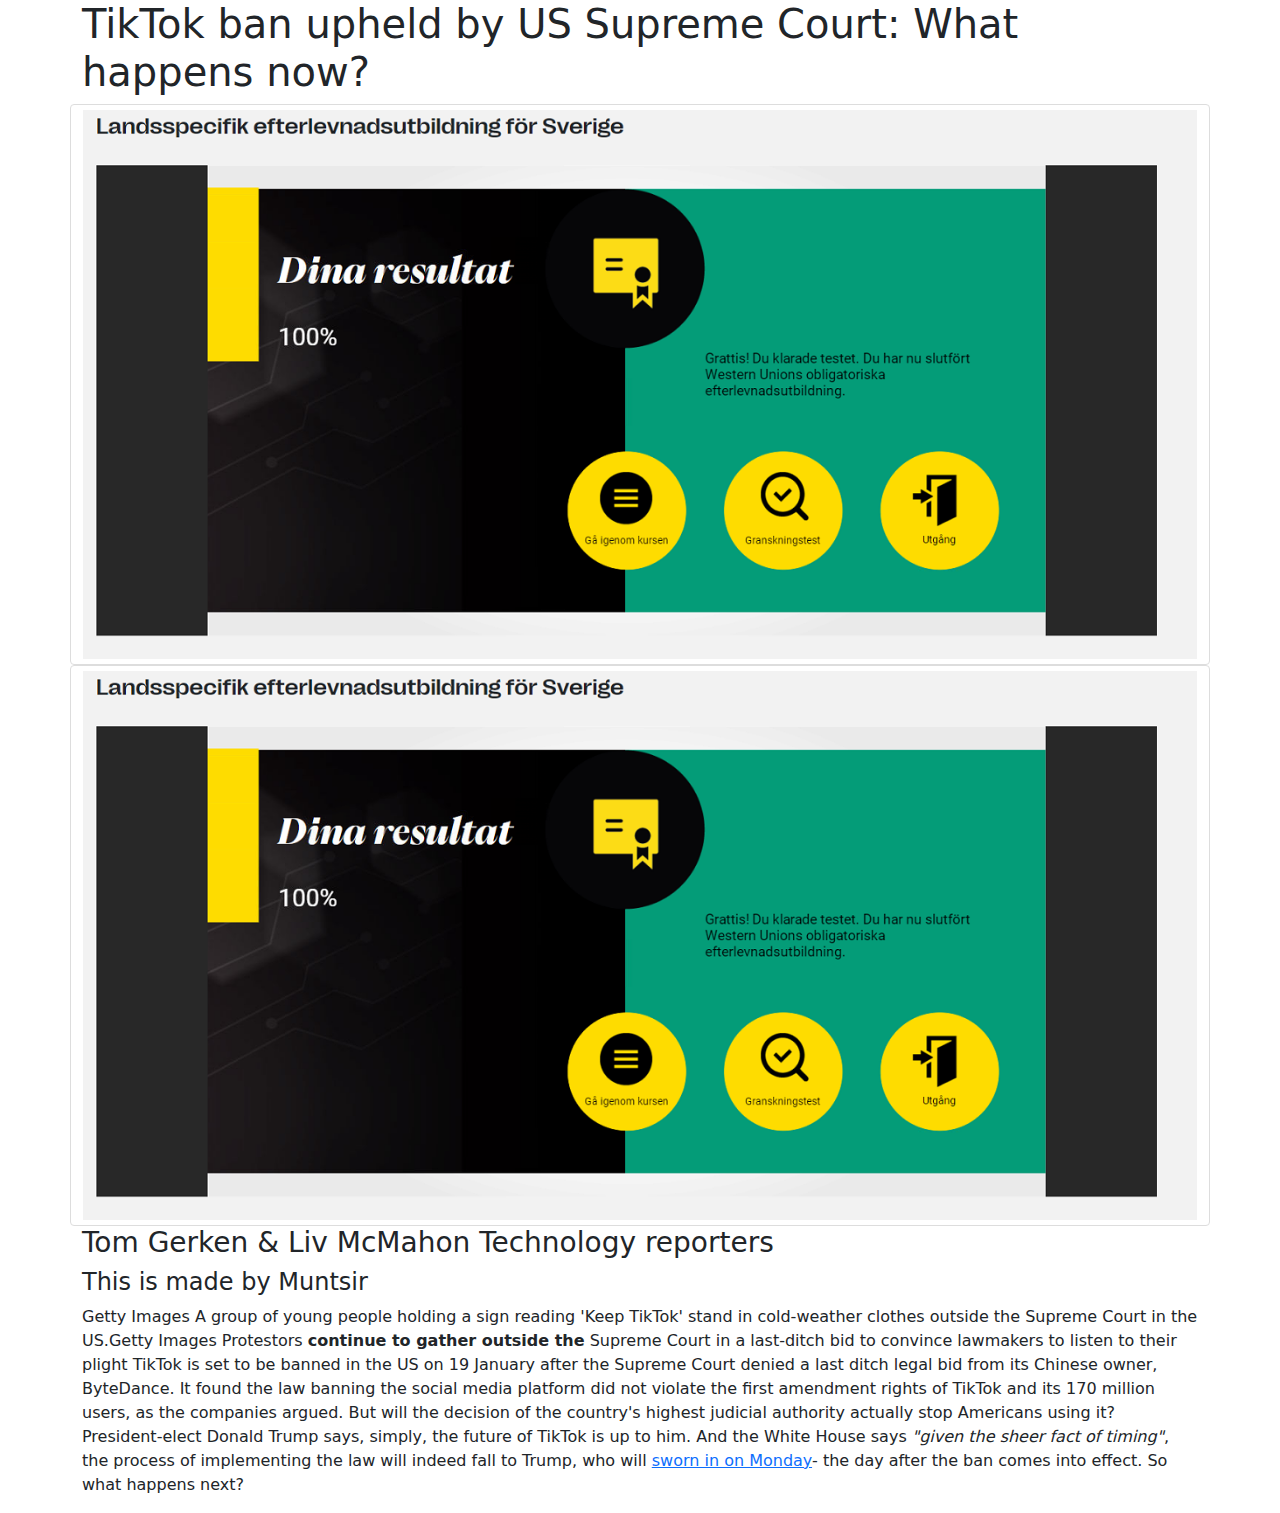
==== index.html @ 17f11a85 "H4 added" ====
<!DOCTYPE html5>
<html lang="en">

<head>
    <meta charset="UTF-8">
    <meta name="viewport" content="width=device-width, initial-scale=1.0">
    <title>Document</title>
    <link rel="stylesheet" href="style.css">
    <link href="https://cdn.jsdelivr.net/npm/bootstrap@5.3.3/dist/css/bootstrap.min.css" rel="stylesheet"
        integrity="sha384-QWTKZyjpPEjISv5WaRU9OFeRpok6YctnYmDr5pNlyT2bRjXh0JMhjY6hW+ALEwIH" crossorigin="anonymous">
</head>

<body>
    <div class="container">
        <div class="row">
            <h1>TikTok ban upheld by US Supreme Court: What happens now?</h1>
            <img src="ball.png" alt="ball">
            <img src="ball.png" alt="ball">
            <h3>Tom Gerken & Liv McMahon
                Technology reporters</h3>
            <h4>This is made by Muntsir</h4>
            <p>Getty Images A group of young people holding a sign reading 'Keep TikTok' stand in cold-weather clothes
                outside
                the Supreme Court in the US.Getty Images
                Protestors <b class="highlight">continue to gather outside the</b> Supreme Court in a last-ditch bid to
                convince
                lawmakers to
                listen to
                their plight
                TikTok is set to be banned in the US on 19 January after the Supreme Court denied a last ditch legal bid
                from
                its Chinese owner, ByteDance.

                It found the law banning the social media platform did not violate the first amendment rights of TikTok
                and
                its
                170 million users, as the companies argued.

                But will the decision of the country's highest judicial authority actually stop Americans using it?

                President-elect Donald Trump says, simply, the future of TikTok is up to him.

                And the White House says <i>"given the sheer fact of timing"</i>, the process of implementing the law
                will
                indeed fall
                to Trump, who will
                <a href="www.google.com">sworn in on Monday</a>- the day after the ban comes into effect.

                So what happens next?
            </p>
        </div>
    </div>
    <script src="https://cdn.jsdelivr.net/npm/bootstrap@5.3.3/dist/js/bootstrap.bundle.min.js"
        integrity="sha384-YvpcrYf0tY3lHB60NNkmXc5s9fDVZLESaAA55NDzOxhy9GkcIdslK1eN7N6jIeHz"
        crossorigin="anonymous"></script>
</body>

</html>
---- style.css ----
h1.mainbox {
    background-color: aqua;
}

img {
    border: 1px solid #ddd;
    border-radius: 4px;
    padding: 5px;
    width: 100vh;
}

h1.secondarybox {
    background-color: blue;
}
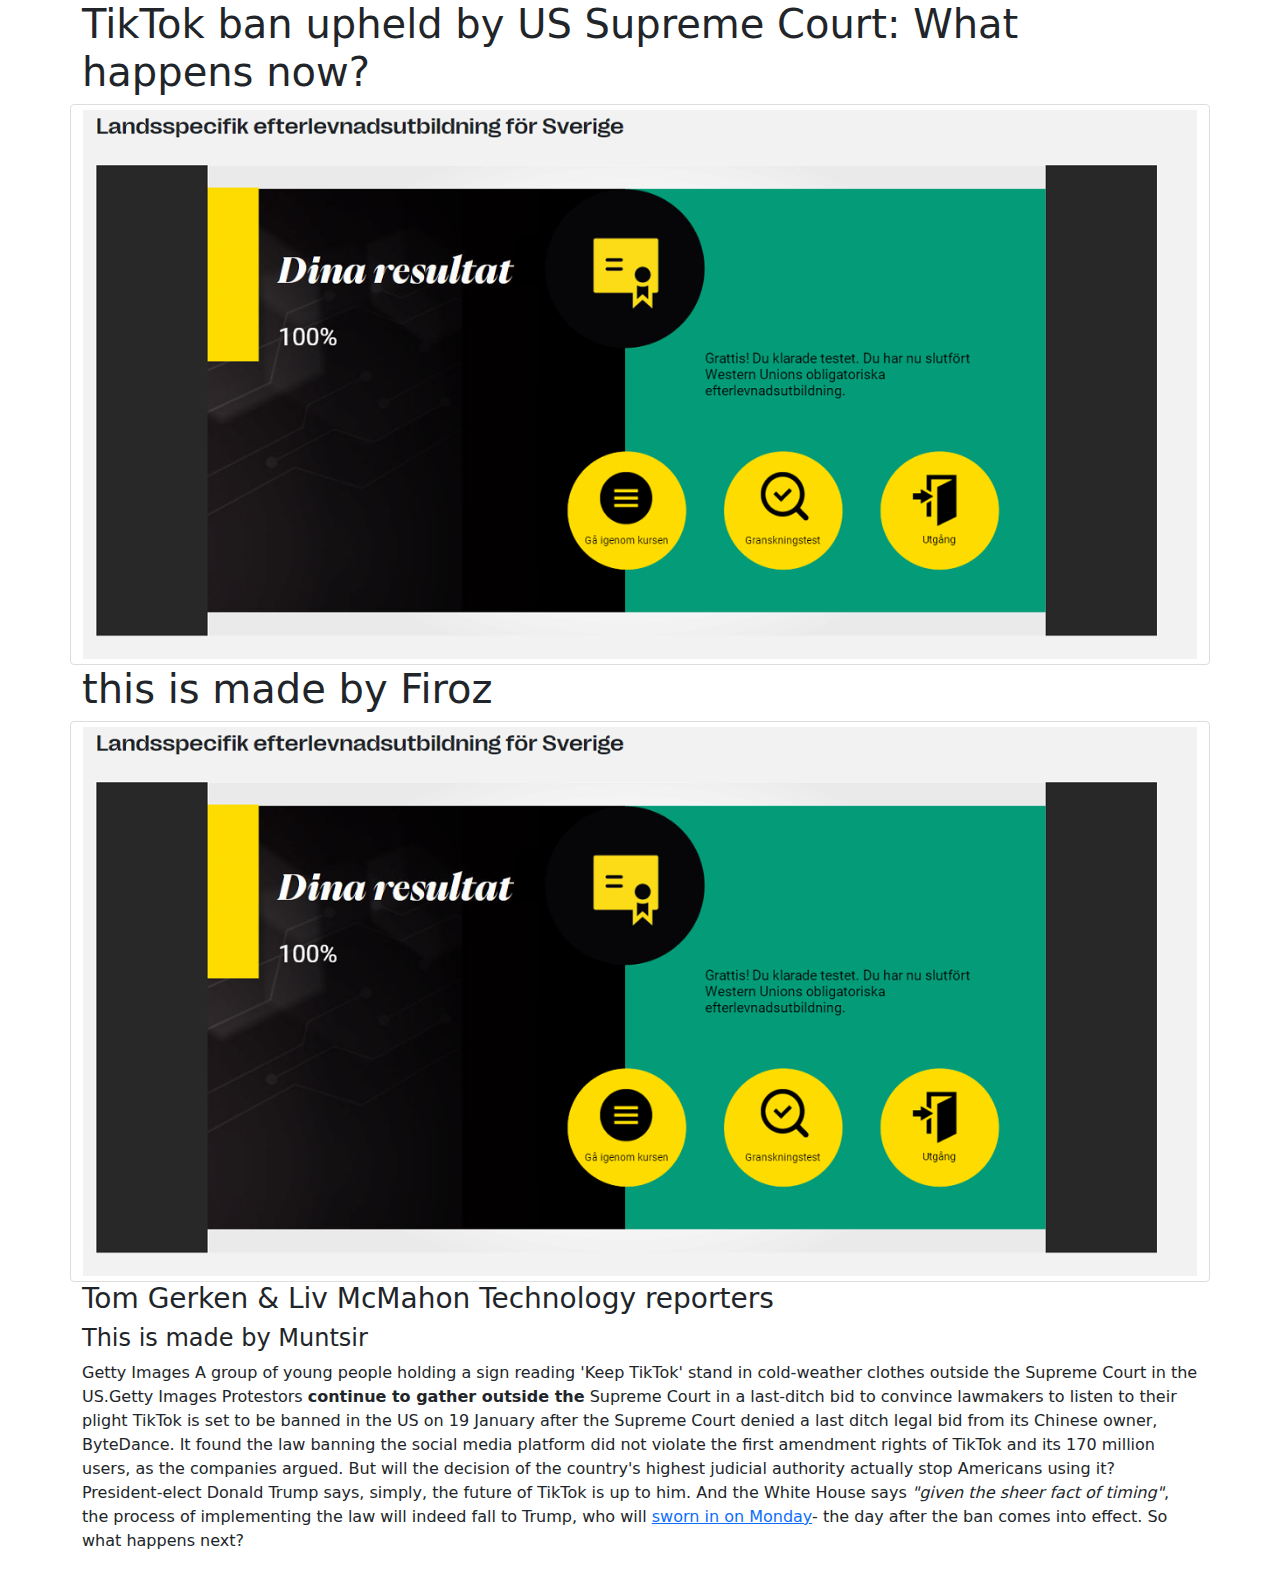
==== commit 6a2dc836: "Merge pull request #1 from abostef747/MuntasirPage" ====
--- a/index.html
+++ b/index.html
@@ -15,6 +15,7 @@
         <div class="row">
             <h1>TikTok ban upheld by US Supreme Court: What happens now?</h1>
             <img src="ball.png" alt="ball">
+            <h1> this is made by Firoz</h1>
             <img src="ball.png" alt="ball">
             <h3>Tom Gerken & Liv McMahon
                 Technology reporters</h3>
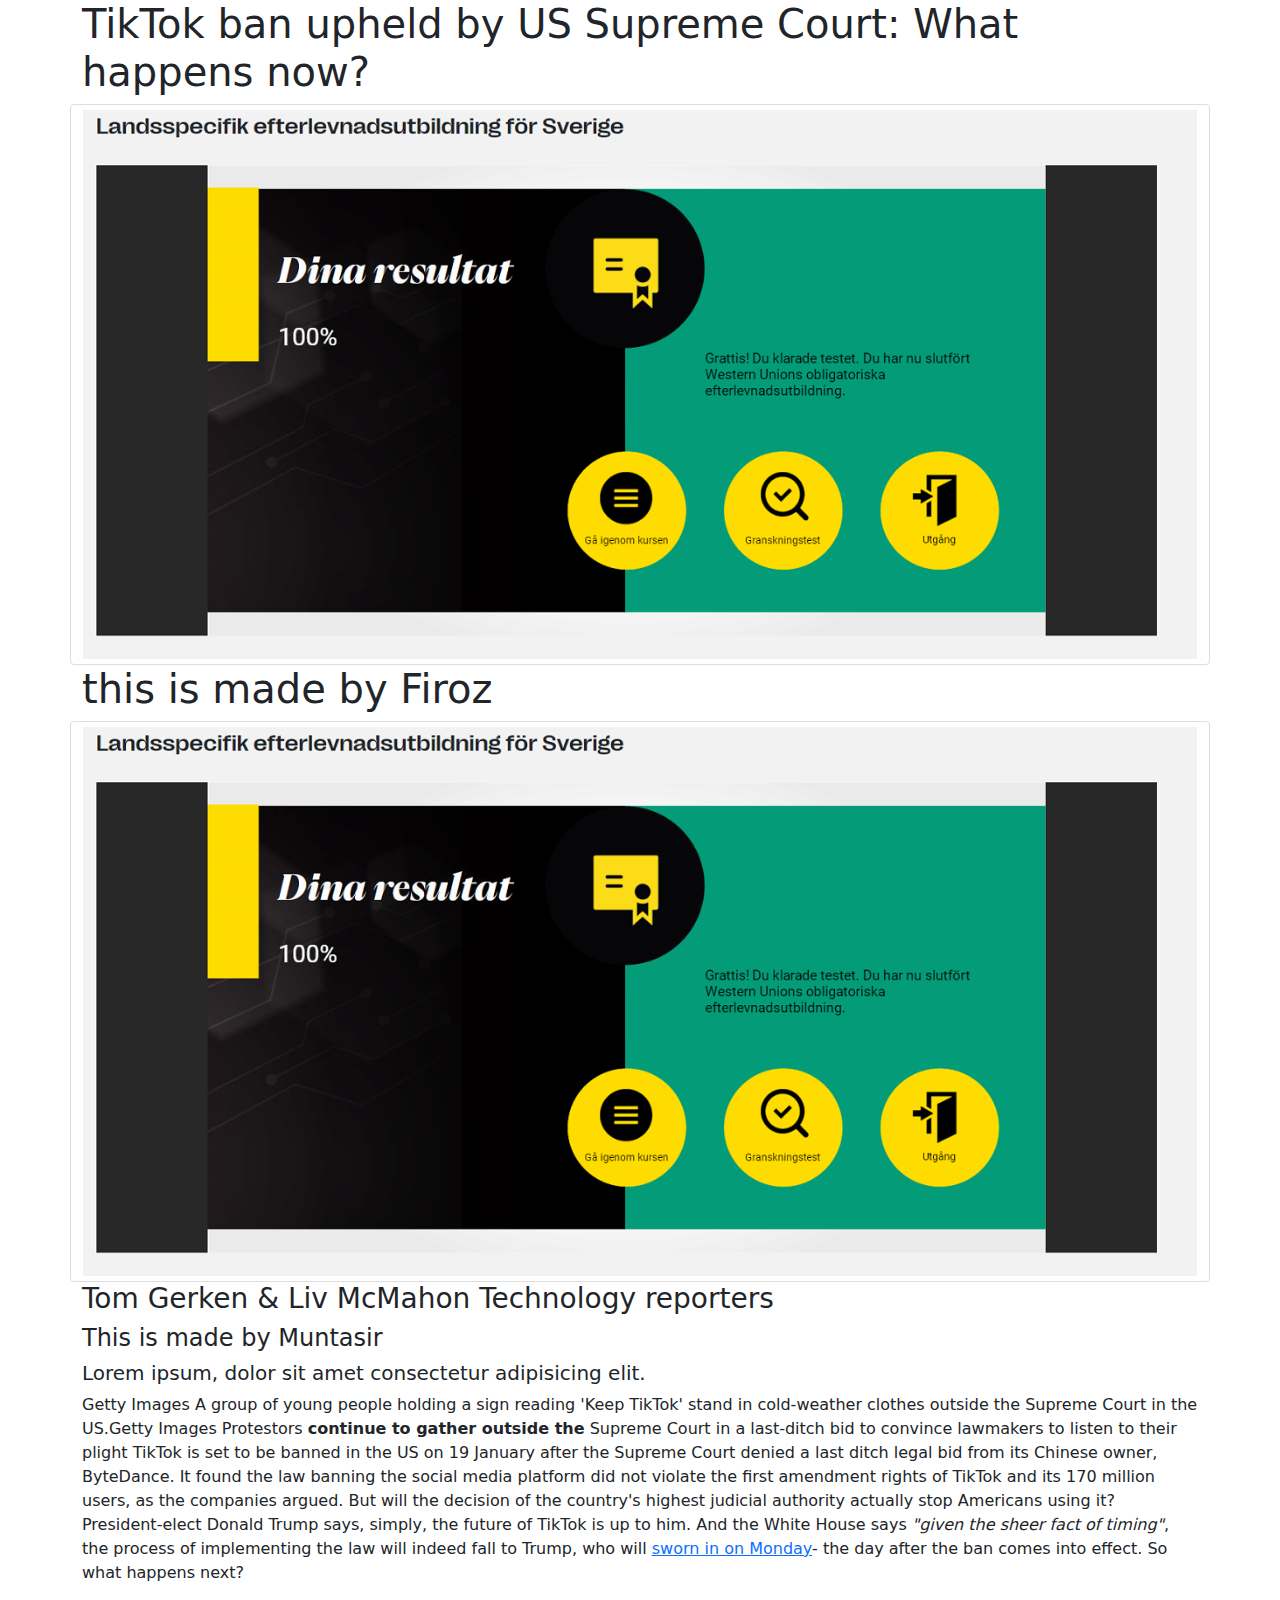
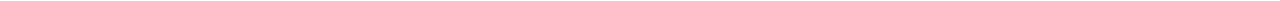
==== commit 6ac0bf25: "Firoz line added with 3 new lines" ====
--- a/index.html
+++ b/index.html
@@ -19,7 +19,8 @@
             <img src="ball.png" alt="ball">
             <h3>Tom Gerken & Liv McMahon
                 Technology reporters</h3>
-            <h4>This is made by Muntsir</h4>
+            <h4>This is made by Muntasir</h4>
+            <h5>Lorem ipsum, dolor sit amet consectetur adipisicing elit.</h5>
             <p>Getty Images A group of young people holding a sign reading 'Keep TikTok' stand in cold-weather clothes
                 outside
                 the Supreme Court in the US.Getty Images
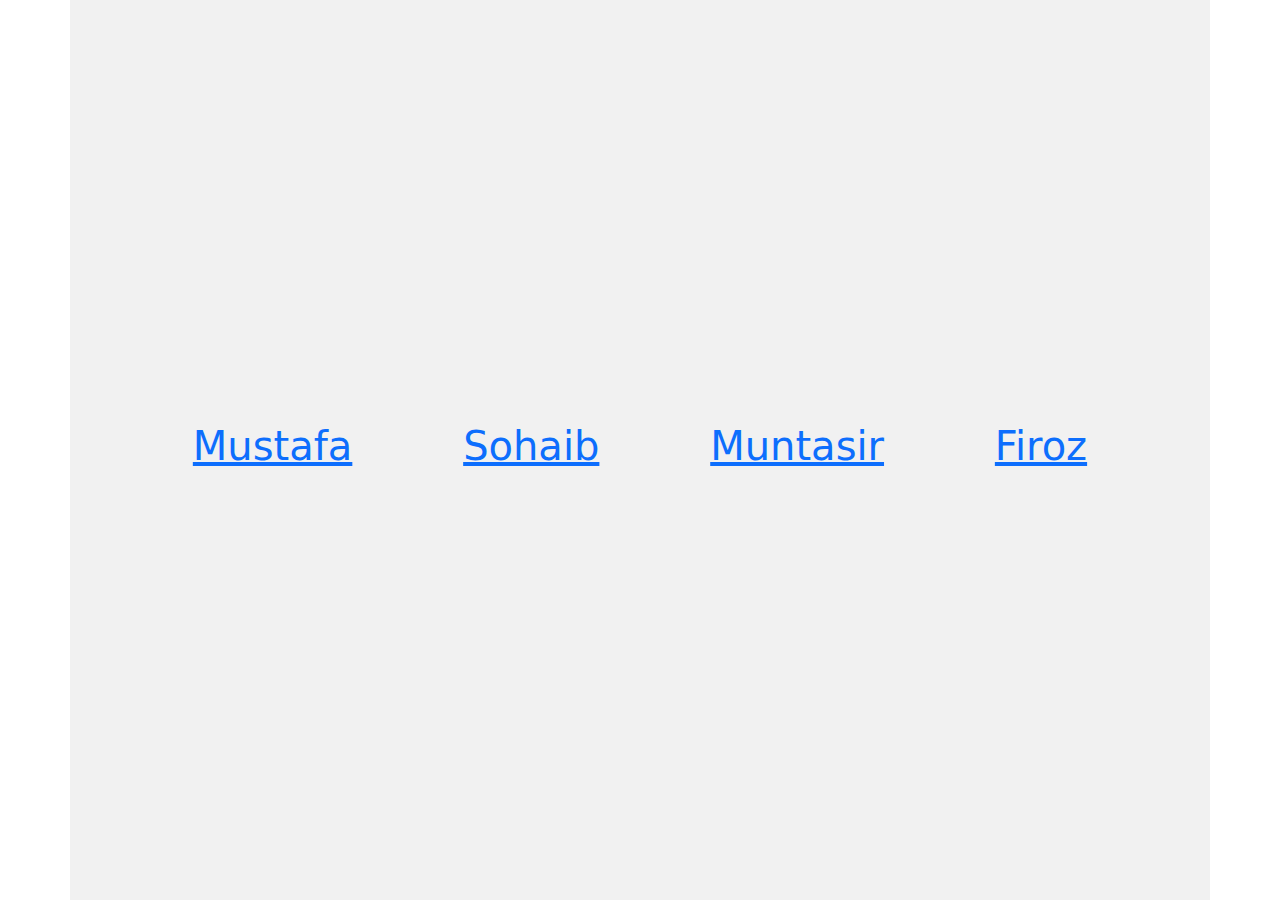
==== commit 2074a46e: "links to other pages" ====
--- a/index.html
+++ b/index.html
@@ -12,45 +12,10 @@
 
 <body>
     <div class="container">
-        <div class="row">
-            <h1>TikTok ban upheld by US Supreme Court: What happens now?</h1>
-            <img src="ball.png" alt="ball">
-            <h1> this is made by Firoz</h1>
-            <img src="ball.png" alt="ball">
-            <h3>Tom Gerken & Liv McMahon
-                Technology reporters</h3>
-            <h4>This is made by Muntasir</h4>
-            <h5>Lorem ipsum, dolor sit amet consectetur adipisicing elit.</h5>
-            <p>Getty Images A group of young people holding a sign reading 'Keep TikTok' stand in cold-weather clothes
-                outside
-                the Supreme Court in the US.Getty Images
-                Protestors <b class="highlight">continue to gather outside the</b> Supreme Court in a last-ditch bid to
-                convince
-                lawmakers to
-                listen to
-                their plight
-                TikTok is set to be banned in the US on 19 January after the Supreme Court denied a last ditch legal bid
-                from
-                its Chinese owner, ByteDance.
-
-                It found the law banning the social media platform did not violate the first amendment rights of TikTok
-                and
-                its
-                170 million users, as the companies argued.
-
-                But will the decision of the country's highest judicial authority actually stop Americans using it?
-
-                President-elect Donald Trump says, simply, the future of TikTok is up to him.
-
-                And the White House says <i>"given the sheer fact of timing"</i>, the process of implementing the law
-                will
-                indeed fall
-                to Trump, who will
-                <a href="www.google.com">sworn in on Monday</a>- the day after the ban comes into effect.
-
-                So what happens next?
-            </p>
-        </div>
+        <h1> <a href="mustafaPage.html">Mustafa</a></h1>
+        <h1> <a href="sohaibPage.html">Sohaib</a></h1>
+        <h1> <a href="muntasirPage.html">Muntasir</a></h1>
+        <h1> <a href="firozPage.html">Firoz</a></h1>
     </div>
     <script src="https://cdn.jsdelivr.net/npm/bootstrap@5.3.3/dist/js/bootstrap.bundle.min.js"
         integrity="sha384-YvpcrYf0tY3lHB60NNkmXc5s9fDVZLESaAA55NDzOxhy9GkcIdslK1eN7N6jIeHz"
--- a/style.css
+++ b/style.css
@@ -1,14 +1,25 @@
-h1.mainbox {
-    background-color: aqua;
+body {
+    margin: 20px;
+
+}
+
+.container {
+    padding: 20px;
+    display: flex;
+    flex-wrap: wrap;
+    justify-content: space-evenly;
+    align-items: center;
+    height: 100vh;
+    background-color: #f1f1f1;
 }
 
 img {
-    border: 1px solid #ddd;
-    border-radius: 4px;
-    padding: 5px;
-    width: 100vh;
-}
-
-h1.secondarybox {
-    background-color: blue;
+    display: flex;
+    justify-content: center;
+    align-items: center;
+    margin: 10px;
+    width: 100px;
+    height: 100px;
+    border-radius: 50%;
+    box-shadow: 0 0 20px #000000;
 }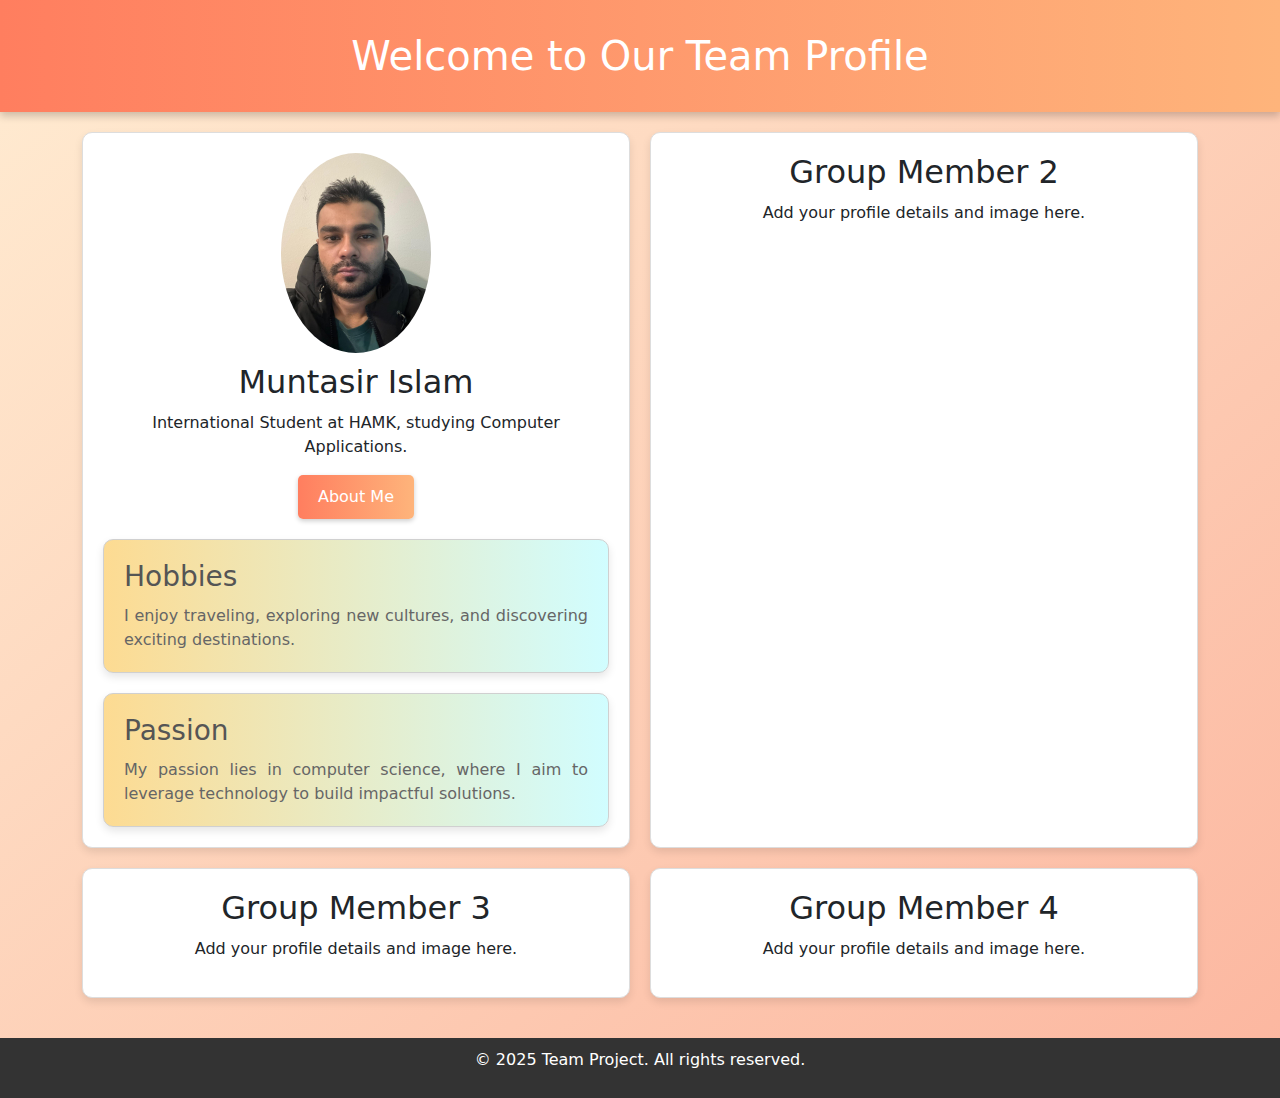
==== commit 3c1e99d5: "Major changes done in the code for assignments" ====
--- a/index.html
+++ b/index.html
@@ -4,22 +4,78 @@
 <head>
     <meta charset="UTF-8">
     <meta name="viewport" content="width=device-width, initial-scale=1.0">
-    <title>Document</title>
+    <title>Team Profile</title>
     <link rel="stylesheet" href="style.css">
     <link href="https://cdn.jsdelivr.net/npm/bootstrap@5.3.3/dist/css/bootstrap.min.css" rel="stylesheet"
         integrity="sha384-QWTKZyjpPEjISv5WaRU9OFeRpok6YctnYmDr5pNlyT2bRjXh0JMhjY6hW+ALEwIH" crossorigin="anonymous">
 </head>
 
 <body>
+    <header>
+        <h1>Welcome to Our Team Profile</h1>
+    </header>
+
     <div class="container">
-        <h1> <a href="mustafaPage.html">Mustafa</a></h1>
-        <h1> <a href="sohaibPage.html">Sohaib</a></h1>
-        <h1> <a href="muntasirPage.html">Muntasir</a></h1>
-        <h1> <a href="firozPage.html">Firoz</a></h1>
+        <div class="team">
+            <!-- Profile 1 -->
+            <section class="profile">
+                <img src="muntasir.jpeg" alt="Muntasir Photo">
+                <h2>Muntasir Islam</h2>
+                <p>International Student at HAMK, studying Computer Applications.</p>
+                <button onclick="toggleDetails('details1')">About Me</button>
+                <div id="details1">
+                    <p><strong>Address:</strong> Hämeenlinna, Finland</p>
+                    <p><strong>Email:</strong>amk1004807@student.hamk.fi</p>
+                    <p><strong>Phone:</strong> +358 044 925 4220</p>
+                    <p><strong>Career Ambition:</strong> My goal is to excel in software development, focusing on
+                        innovative and user-friendly applications.</p>
+                </div>
+                <section class="hobbies">
+                    <h3>Hobbies</h3>
+                    <p>I enjoy traveling, exploring new cultures, and discovering exciting destinations.</p>
+                </section>
+
+                <section class="career">
+                    <h3>Passion</h3>
+                    <p>My passion lies in computer science, where I aim to leverage technology to build impactful
+                        solutions.</p>
+                </section>
+            </section>
+
+            <!-- Placeholder for Group Member 2 -->
+            <section class="profile">
+                <h2>Group Member 2</h2>
+                <p>Add your profile details and image here.</p>
+            </section>
+
+            <!-- Placeholder for Group Member 3 -->
+            <section class="profile">
+                <h2>Group Member 3</h2>
+                <p>Add your profile details and image here.</p>
+            </section>
+
+            <!-- Placeholder for Group Member 4 -->
+            <section class="profile">
+                <h2>Group Member 4</h2>
+                <p>Add your profile details and image here.</p>
+            </section>
+        </div>
     </div>
-    <script src="https://cdn.jsdelivr.net/npm/bootstrap@5.3.3/dist/js/bootstrap.bundle.min.js"
-        integrity="sha384-YvpcrYf0tY3lHB60NNkmXc5s9fDVZLESaAA55NDzOxhy9GkcIdslK1eN7N6jIeHz"
-        crossorigin="anonymous"></script>
+
+    <footer>
+        <p>&copy; 2025 Team Project. All rights reserved.</p>
+    </footer>
+
+    <script>
+        function toggleDetails(id) {
+            const details = document.getElementById(id);
+            if (details.style.display === 'none' || details.style.display === '') {
+                details.style.display = 'block';
+            } else {
+                details.style.display = 'none';
+            }
+        }
+    </script>
 </body>
 
 </html>--- a/style.css
+++ b/style.css
@@ -1,25 +1,132 @@
 body {
-    margin: 20px;
+    font-family: Arial, sans-serif;
+    margin: 0;
+    padding: 0;
+    background: linear-gradient(to bottom right, #ffecd2, #fcb69f);
+    color: #333;
+    line-height: 1.6;
+}
 
+header {
+    background: linear-gradient(to right, #ff7e5f, #feb47b);
+    color: #fff;
+    padding: 2em 0;
+    text-align: center;
+    box-shadow: 0 4px 8px rgba(0, 0, 0, 0.2);
+}
+
+header h1 {
+    margin: 0;
+    font-size: 2.5em;
 }
 
 .container {
+    max-width: 1200px;
+    margin: auto;
     padding: 20px;
+}
+
+.team {
     display: flex;
     flex-wrap: wrap;
-    justify-content: space-evenly;
-    align-items: center;
-    height: 100vh;
-    background-color: #f1f1f1;
+    gap: 20px;
 }
 
-img {
-    display: flex;
-    justify-content: center;
-    align-items: center;
-    margin: 10px;
-    width: 100px;
-    height: 100px;
+.profile {
+    background: #fff;
+    border: 1px solid #ddd;
+    border-radius: 10px;
+    padding: 20px;
+    flex: 1 1 calc(50% - 20px);
+    box-shadow: 0 4px 8px rgba(0, 0, 0, 0.1);
+}
+
+.profile img {
+    width: 150px;
+    height: auto;
     border-radius: 50%;
-    box-shadow: 0 0 20px #000000;
+    display: block;
+    margin: 0 auto 10px;
+}
+
+.profile h2 {
+    margin: 0 0 10px;
+    text-align: center;
+}
+
+.profile p {
+    text-align: center;
+}
+
+.profile button {
+    display: block;
+    margin: 10px auto;
+    background: linear-gradient(to right, #ff7e5f, #feb47b);
+    color: #fff;
+    border: none;
+    padding: 10px 20px;
+    cursor: pointer;
+    border-radius: 5px;
+    box-shadow: 0 2px 5px rgba(0, 0, 0, 0.2);
+}
+
+.profile button:hover {
+    background: linear-gradient(to right, #feb47b, #ff7e5f);
+    transform: scale(1.05);
+    transition: all 0.2s ease-in-out;
+}
+
+#details1 {
+    display: none;
+    margin-top: 20px;
+    background: linear-gradient(135deg, #ff9a9e, #fad0c4);
+    padding: 20px;
+    border: 1px solid #ff7f50;
+    border-radius: 10px;
+    color: #333;
+    box-shadow: 0 4px 8px rgba(0, 0, 0, 0.2);
+    text-align: center;
+    font-size: 1.1em;
+    line-height: 1.8;
+}
+
+.hobbies,
+.career {
+    background: linear-gradient(to right, #fddb92, #d1fdff);
+    padding: 20px;
+    margin-top: 20px;
+    border: 1px solid #d0d0d0;
+    border-radius: 10px;
+    box-shadow: 0 4px 8px rgba(0, 0, 0, 0.1);
+}
+
+.hobbies h3,
+.career h3 {
+    margin: 0 0 10px;
+    color: #555;
+}
+
+.hobbies p,
+.career p {
+    margin: 0;
+    color: #666;
+    font-size: 1em;
+    text-align: justify;
+}
+
+footer {
+    background: #333;
+    color: #fff;
+    text-align: center;
+    padding: 10px 0;
+    margin-top: 20px;
+}
+
+a {
+    color: #0078D7;
+    text-decoration: none;
+}
+
+a:hover {
+    text-decoration: underline;
 }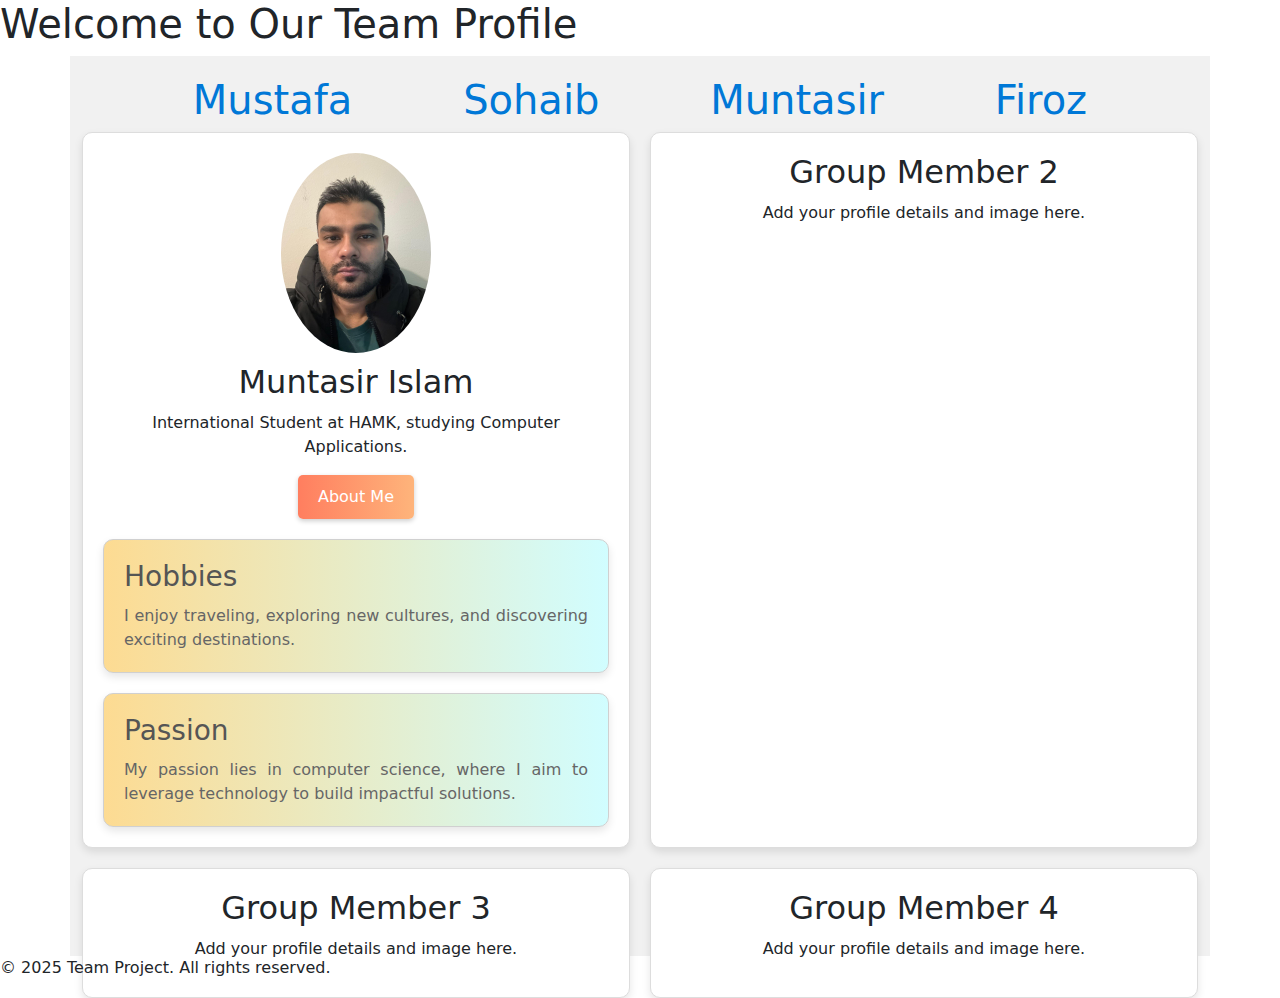
==== commit b3385d34: "Merge branch 'MuntasirPage' of https://github.com/abostef747/group-14" ====
--- a/index.html
+++ b/index.html
@@ -16,6 +16,10 @@
     </header>
 
     <div class="container">
+        <h1> <a href="mustafaPage.html">Mustafa</a></h1>
+        <h1> <a href="sohaibPage.html">Sohaib</a></h1>
+        <h1> <a href="muntasirPage.html">Muntasir</a></h1>
+        <h1> <a href="firozPage.html">Firoz</a></h1>
         <div class="team">
             <!-- Profile 1 -->
             <section class="profile">
--- a/style.css
+++ b/style.css
@@ -1,132 +1,146 @@
 body {
-    font-family: Arial, sans-serif;
-    margin: 0;
-    padding: 0;
-    background: linear-gradient(to bottom right, #ffecd2, #fcb69f);
-    color: #333;
-    line-height: 1.6;
-}
+    margin: 20px;
 
-header {
-    background: linear-gradient(to right, #ff7e5f, #feb47b);
-    color: #fff;
-    padding: 2em 0;
-    text-align: center;
-    box-shadow: 0 4px 8px rgba(0, 0, 0, 0.2);
-}
-
-header h1 {
-    margin: 0;
-    font-size: 2.5em;
 }
 
 .container {
-    max-width: 1200px;
-    margin: auto;
     padding: 20px;
-}
-
-.team {
     display: flex;
     flex-wrap: wrap;
-    gap: 20px;
-}
+    justify-content: space-evenly;
+    align-items: center;
+    height: 100vh;
+    background-color: #f1f1f1;
 
-.profile {
-    background: #fff;
-    border: 1px solid #ddd;
-    border-radius: 10px;
-    padding: 20px;
-    flex: 1 1 calc(50% - 20px);
-    box-shadow: 0 4px 8px rgba(0, 0, 0, 0.1);
-}
+    body {
+        font-family: Arial, sans-serif;
+        margin: 0;
+        padding: 0;
+        background: linear-gradient(to bottom right, #ffecd2, #fcb69f);
+        color: #333;
+        line-height: 1.6;
+    }
 
-.profile img {
-    width: 150px;
-    height: auto;
-    border-radius: 50%;
-    display: block;
-    margin: 0 auto 10px;
-}
+    header {
+        background: linear-gradient(to right, #ff7e5f, #feb47b);
+        color: #fff;
+        padding: 2em 0;
+        text-align: center;
+        box-shadow: 0 4px 8px rgba(0, 0, 0, 0.2);
+    }
 
-.profile h2 {
-    margin: 0 0 10px;
-    text-align: center;
-}
+    header h1 {
+        margin: 0;
+        font-size: 2.5em;
+    }
 
-.profile p {
-    text-align: center;
-}
+    .container {
+        max-width: 1200px;
+        margin: auto;
+        padding: 20px;
+    }
 
-.profile button {
-    display: block;
-    margin: 10px auto;
-    background: linear-gradient(to right, #ff7e5f, #feb47b);
-    color: #fff;
-    border: none;
-    padding: 10px 20px;
-    cursor: pointer;
-    border-radius: 5px;
-    box-shadow: 0 2px 5px rgba(0, 0, 0, 0.2);
-}
+    .team {
+        display: flex;
+        flex-wrap: wrap;
+        gap: 20px;
+    }
 
-.profile button:hover {
-    background: linear-gradient(to right, #feb47b, #ff7e5f);
-    transform: scale(1.05);
-    transition: all 0.2s ease-in-out;
-}
+    .profile {
+        background: #fff;
+        border: 1px solid #ddd;
+        border-radius: 10px;
+        padding: 20px;
+        flex: 1 1 calc(50% - 20px);
+        box-shadow: 0 4px 8px rgba(0, 0, 0, 0.1);
+    }
 
-#details1 {
-    display: none;
-    margin-top: 20px;
-    background: linear-gradient(135deg, #ff9a9e, #fad0c4);
-    padding: 20px;
-    border: 1px solid #ff7f50;
-    border-radius: 10px;
-    color: #333;
-    box-shadow: 0 4px 8px rgba(0, 0, 0, 0.2);
-    text-align: center;
-    font-size: 1.1em;
-    line-height: 1.8;
-}
+    .profile img {
+        width: 150px;
+        height: auto;
+        border-radius: 50%;
+        display: block;
+        margin: 0 auto 10px;
+    }
 
-.hobbies,
-.career {
-    background: linear-gradient(to right, #fddb92, #d1fdff);
-    padding: 20px;
-    margin-top: 20px;
-    border: 1px solid #d0d0d0;
-    border-radius: 10px;
-    box-shadow: 0 4px 8px rgba(0, 0, 0, 0.1);
-}
+    .profile h2 {
+        margin: 0 0 10px;
+        text-align: center;
+    }
 
-.hobbies h3,
-.career h3 {
-    margin: 0 0 10px;
-    color: #555;
-}
+    .profile p {
+        text-align: center;
+    }
 
-.hobbies p,
-.career p {
-    margin: 0;
-    color: #666;
-    font-size: 1em;
-    text-align: justify;
-}
+    .profile button {
+        display: block;
+        margin: 10px auto;
+        background: linear-gradient(to right, #ff7e5f, #feb47b);
+        color: #fff;
+        border: none;
+        padding: 10px 20px;
+        cursor: pointer;
+        border-radius: 5px;
+        box-shadow: 0 2px 5px rgba(0, 0, 0, 0.2);
+    }
 
-footer {
-    background: #333;
-    color: #fff;
-    text-align: center;
-    padding: 10px 0;
-    margin-top: 20px;
-}
+    .profile button:hover {
+        background: linear-gradient(to right, #feb47b, #ff7e5f);
+        transform: scale(1.05);
+        transition: all 0.2s ease-in-out;
+    }
 
-a {
-    color: #0078D7;
-    text-decoration: none;
-}
+    #details1 {
+        display: none;
+        margin-top: 20px;
+        background: linear-gradient(135deg, #ff9a9e, #fad0c4);
+        padding: 20px;
+        border: 1px solid #ff7f50;
+        border-radius: 10px;
+        color: #333;
+        box-shadow: 0 4px 8px rgba(0, 0, 0, 0.2);
+        text-align: center;
+        font-size: 1.1em;
+        line-height: 1.8;
+    }
 
-a:hover {
-    text-decoration: underline;
-}+    .hobbies,
+    .career {
+        background: linear-gradient(to right, #fddb92, #d1fdff);
+        padding: 20px;
+        margin-top: 20px;
+        border: 1px solid #d0d0d0;
+        border-radius: 10px;
+        box-shadow: 0 4px 8px rgba(0, 0, 0, 0.1);
+    }
+
+    .hobbies h3,
+    .career h3 {
+        margin: 0 0 10px;
+        color: #555;
+    }
+
+    .hobbies p,
+    .career p {
+        margin: 0;
+        color: #666;
+        font-size: 1em;
+        text-align: justify;
+    }
+
+    footer {
+        background: #333;
+        color: #fff;
+        text-align: center;
+        padding: 10px 0;
+        margin-top: 20px;
+    }
+
+    a {
+        color: #0078D7;
+        text-decoration: none;
+    }
+
+    a:hover {
+        text-decoration: underline;
+    }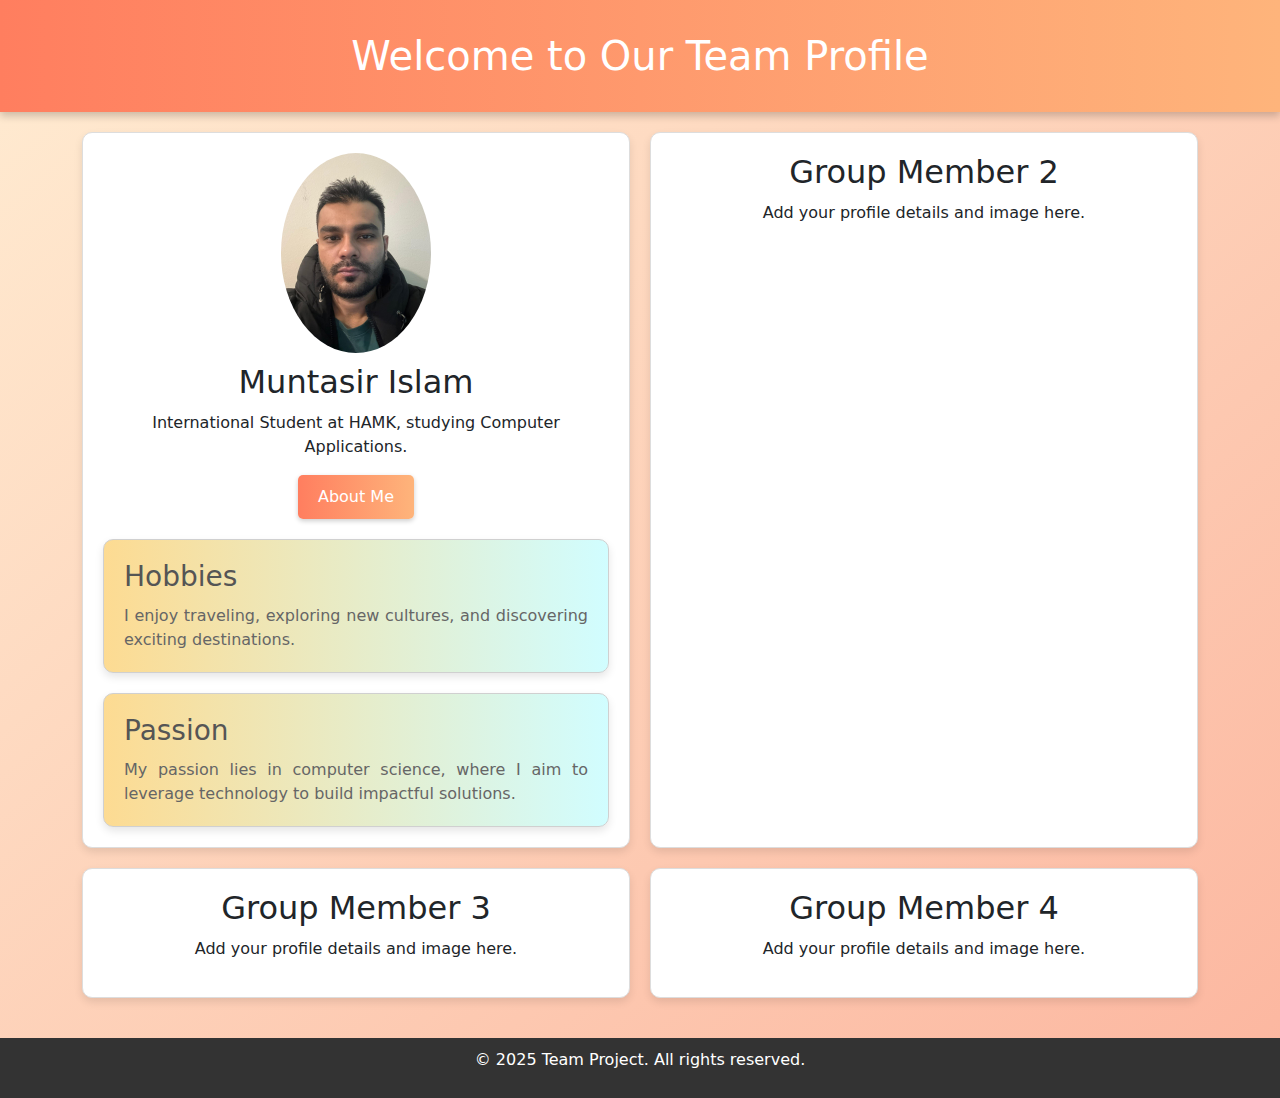
==== commit 69a593b0: "cleaned file" ====
--- a/index.html
+++ b/index.html
@@ -16,10 +16,6 @@
     </header>
 
     <div class="container">
-        <h1> <a href="mustafaPage.html">Mustafa</a></h1>
-        <h1> <a href="sohaibPage.html">Sohaib</a></h1>
-        <h1> <a href="muntasirPage.html">Muntasir</a></h1>
-        <h1> <a href="firozPage.html">Firoz</a></h1>
         <div class="team">
             <!-- Profile 1 -->
             <section class="profile">
--- a/style.css
+++ b/style.css
@@ -1,146 +1,132 @@
 body {
-    margin: 20px;
+    font-family: Arial, sans-serif;
+    margin: 0;
+    padding: 0;
+    background: linear-gradient(to bottom right, #ffecd2, #fcb69f);
+    color: #333;
+    line-height: 1.6;
+}
 
+header {
+    background: linear-gradient(to right, #ff7e5f, #feb47b);
+    color: #fff;
+    padding: 2em 0;
+    text-align: center;
+    box-shadow: 0 4px 8px rgba(0, 0, 0, 0.2);
+}
+
+header h1 {
+    margin: 0;
+    font-size: 2.5em;
 }
 
 .container {
+    max-width: 1200px;
+    margin: auto;
     padding: 20px;
+}
+
+.team {
     display: flex;
     flex-wrap: wrap;
-    justify-content: space-evenly;
-    align-items: center;
-    height: 100vh;
-    background-color: #f1f1f1;
+    gap: 20px;
+}
 
-    body {
-        font-family: Arial, sans-serif;
-        margin: 0;
-        padding: 0;
-        background: linear-gradient(to bottom right, #ffecd2, #fcb69f);
-        color: #333;
-        line-height: 1.6;
-    }
+.profile {
+    background: #fff;
+    border: 1px solid #ddd;
+    border-radius: 10px;
+    padding: 20px;
+    flex: 1 1 calc(50% - 20px);
+    box-shadow: 0 4px 8px rgba(0, 0, 0, 0.1);
+}
 
-    header {
-        background: linear-gradient(to right, #ff7e5f, #feb47b);
-        color: #fff;
-        padding: 2em 0;
-        text-align: center;
-        box-shadow: 0 4px 8px rgba(0, 0, 0, 0.2);
-    }
+.profile img {
+    width: 150px;
+    height: auto;
+    border-radius: 50%;
+    display: block;
+    margin: 0 auto 10px;
+}
 
-    header h1 {
-        margin: 0;
-        font-size: 2.5em;
-    }
+.profile h2 {
+    margin: 0 0 10px;
+    text-align: center;
+}
 
-    .container {
-        max-width: 1200px;
-        margin: auto;
-        padding: 20px;
-    }
+.profile p {
+    text-align: center;
+}
 
-    .team {
-        display: flex;
-        flex-wrap: wrap;
-        gap: 20px;
-    }
+.profile button {
+    display: block;
+    margin: 10px auto;
+    background: linear-gradient(to right, #ff7e5f, #feb47b);
+    color: #fff;
+    border: none;
+    padding: 10px 20px;
+    cursor: pointer;
+    border-radius: 5px;
+    box-shadow: 0 2px 5px rgba(0, 0, 0, 0.2);
+}
 
-    .profile {
-        background: #fff;
-        border: 1px solid #ddd;
-        border-radius: 10px;
-        padding: 20px;
-        flex: 1 1 calc(50% - 20px);
-        box-shadow: 0 4px 8px rgba(0, 0, 0, 0.1);
-    }
+.profile button:hover {
+    background: linear-gradient(to right, #feb47b, #ff7e5f);
+    transform: scale(1.05);
+    transition: all 0.2s ease-in-out;
+}
 
-    .profile img {
-        width: 150px;
-        height: auto;
-        border-radius: 50%;
-        display: block;
-        margin: 0 auto 10px;
-    }
+#details1 {
+    display: none;
+    margin-top: 20px;
+    background: linear-gradient(135deg, #ff9a9e, #fad0c4);
+    padding: 20px;
+    border: 1px solid #ff7f50;
+    border-radius: 10px;
+    color: #333;
+    box-shadow: 0 4px 8px rgba(0, 0, 0, 0.2);
+    text-align: center;
+    font-size: 1.1em;
+    line-height: 1.8;
+}
 
-    .profile h2 {
-        margin: 0 0 10px;
-        text-align: center;
-    }
+.hobbies,
+.career {
+    background: linear-gradient(to right, #fddb92, #d1fdff);
+    padding: 20px;
+    margin-top: 20px;
+    border: 1px solid #d0d0d0;
+    border-radius: 10px;
+    box-shadow: 0 4px 8px rgba(0, 0, 0, 0.1);
+}
 
-    .profile p {
-        text-align: center;
-    }
+.hobbies h3,
+.career h3 {
+    margin: 0 0 10px;
+    color: #555;
+}
 
-    .profile button {
-        display: block;
-        margin: 10px auto;
-        background: linear-gradient(to right, #ff7e5f, #feb47b);
-        color: #fff;
-        border: none;
-        padding: 10px 20px;
-        cursor: pointer;
-        border-radius: 5px;
-        box-shadow: 0 2px 5px rgba(0, 0, 0, 0.2);
-    }
+.hobbies p,
+.career p {
+    margin: 0;
+    color: #666;
+    font-size: 1em;
+    text-align: justify;
+}
 
-    .profile button:hover {
-        background: linear-gradient(to right, #feb47b, #ff7e5f);
-        transform: scale(1.05);
-        transition: all 0.2s ease-in-out;
-    }
+footer {
+    background: #333;
+    color: #fff;
+    text-align: center;
+    padding: 10px 0;
+    margin-top: 20px;
+}
 
-    #details1 {
-        display: none;
-        margin-top: 20px;
-        background: linear-gradient(135deg, #ff9a9e, #fad0c4);
-        padding: 20px;
-        border: 1px solid #ff7f50;
-        border-radius: 10px;
-        color: #333;
-        box-shadow: 0 4px 8px rgba(0, 0, 0, 0.2);
-        text-align: center;
-        font-size: 1.1em;
-        line-height: 1.8;
-    }
+a {
+    color: #0078D7;
+    text-decoration: none;
+}
 
-    .hobbies,
-    .career {
-        background: linear-gradient(to right, #fddb92, #d1fdff);
-        padding: 20px;
-        margin-top: 20px;
-        border: 1px solid #d0d0d0;
-        border-radius: 10px;
-        box-shadow: 0 4px 8px rgba(0, 0, 0, 0.1);
-    }
-
-    .hobbies h3,
-    .career h3 {
-        margin: 0 0 10px;
-        color: #555;
-    }
-
-    .hobbies p,
-    .career p {
-        margin: 0;
-        color: #666;
-        font-size: 1em;
-        text-align: justify;
-    }
-
-    footer {
-        background: #333;
-        color: #fff;
-        text-align: center;
-        padding: 10px 0;
-        margin-top: 20px;
-    }
-
-    a {
-        color: #0078D7;
-        text-decoration: none;
-    }
-
-    a:hover {
-        text-decoration: underline;
-    }+a:hover {
+    text-decoration: underline;
+}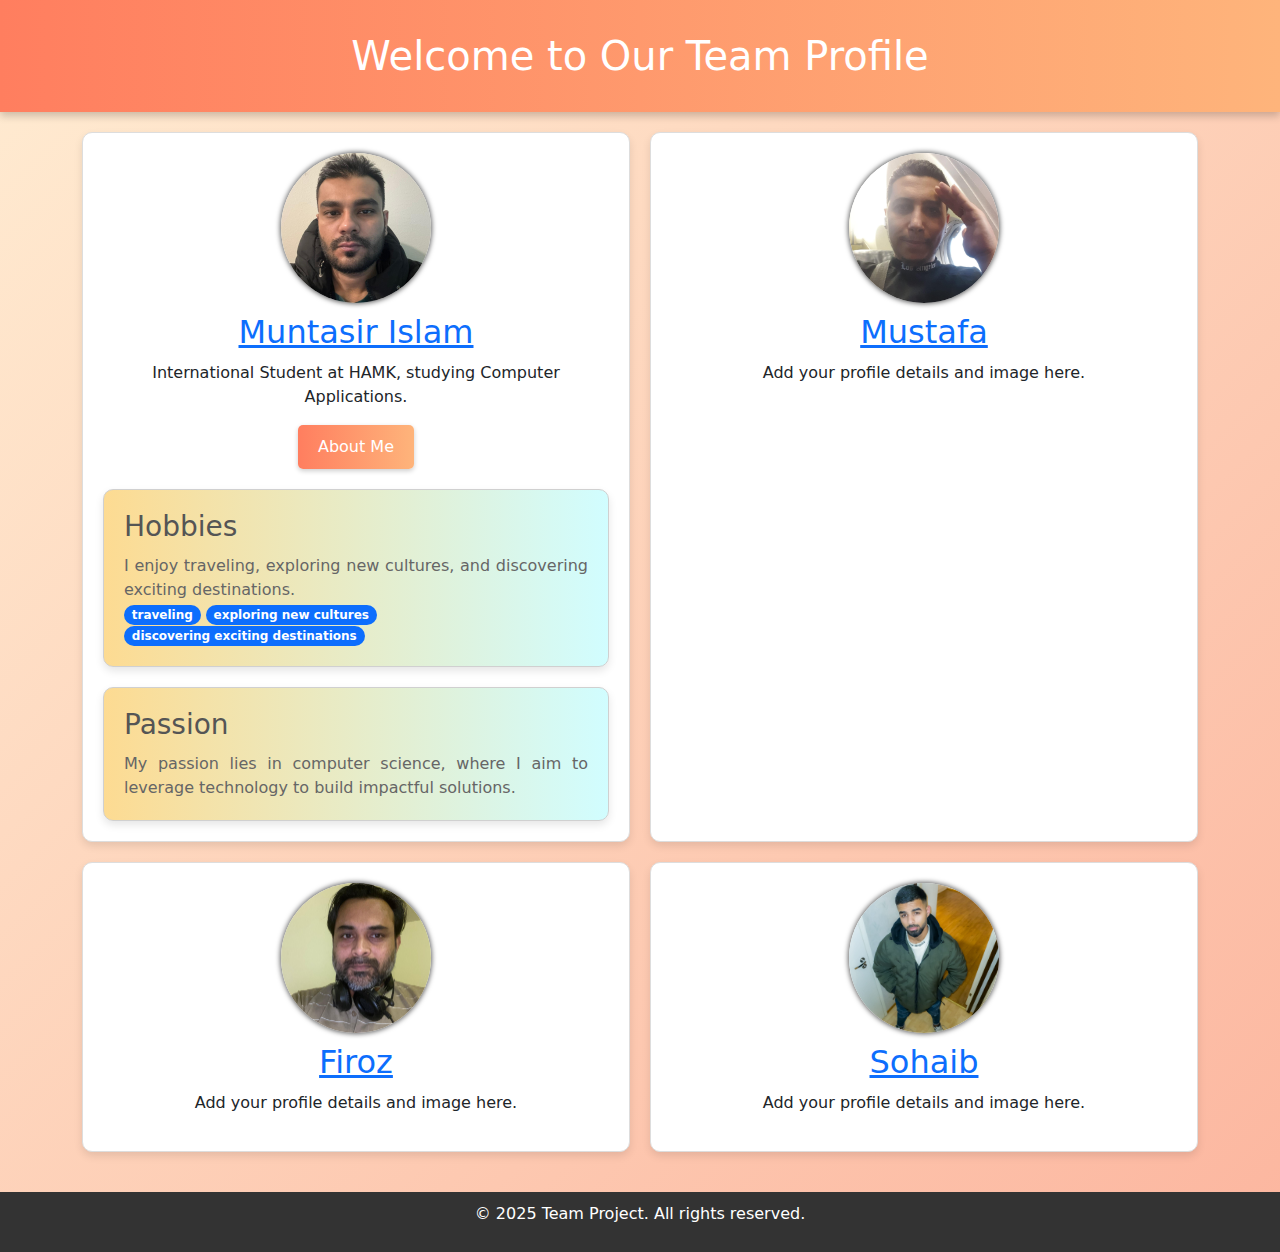
==== commit ef1d7cb9: "added images and implemented new designs" ====
--- a/index.html
+++ b/index.html
@@ -20,7 +20,7 @@
             <!-- Profile 1 -->
             <section class="profile">
                 <img src="muntasir.jpeg" alt="Muntasir Photo">
-                <h2>Muntasir Islam</h2>
+                <h2><a href="muntasirPage.html">Muntasir Islam</a></h2>
                 <p>International Student at HAMK, studying Computer Applications.</p>
                 <button onclick="toggleDetails('details1')">About Me</button>
                 <div id="details1">
@@ -33,6 +33,9 @@
                 <section class="hobbies">
                     <h3>Hobbies</h3>
                     <p>I enjoy traveling, exploring new cultures, and discovering exciting destinations.</p>
+                    <span class="badge rounded-pill bg-primary">traveling</span>
+                    <span class="badge rounded-pill bg-primary">exploring new cultures</span>
+                    <span class="badge rounded-pill bg-primary">discovering exciting destinations</span>
                 </section>
 
                 <section class="career">
@@ -44,19 +47,22 @@
 
             <!-- Placeholder for Group Member 2 -->
             <section class="profile">
-                <h2>Group Member 2</h2>
+                <img src="mustafa1.jpg" alt="Mustafa Photo">
+                <h2><a href="mustafaPage.html">Mustafa</a></h2>
                 <p>Add your profile details and image here.</p>
             </section>
 
             <!-- Placeholder for Group Member 3 -->
             <section class="profile">
-                <h2>Group Member 3</h2>
+                <img src="firoz.jpg" alt="Firoz Photo">
+                <h2><a href="firozPage.html">Firoz</a></h2>
                 <p>Add your profile details and image here.</p>
             </section>
 
             <!-- Placeholder for Group Member 4 -->
             <section class="profile">
-                <h2>Group Member 4</h2>
+                <img src="sohaib.jpg" alt="Sohaib Photo">
+                <h2><a href="sohaibPage.html">Sohaib</a></h2>
                 <p>Add your profile details and image here.</p>
             </section>
         </div>
--- a/style.css
+++ b/style.css
@@ -43,10 +43,12 @@
 
 .profile img {
     width: 150px;
-    height: auto;
+    height: 150px;
+    object-fit: cover;
     border-radius: 50%;
     display: block;
     margin: 0 auto 10px;
+    box-shadow: 0px 0px 5px 1px #636363;
 }
 
 .profile h2 {
@@ -129,4 +131,5 @@
 
 a:hover {
     text-decoration: underline;
+    color: green;
 }